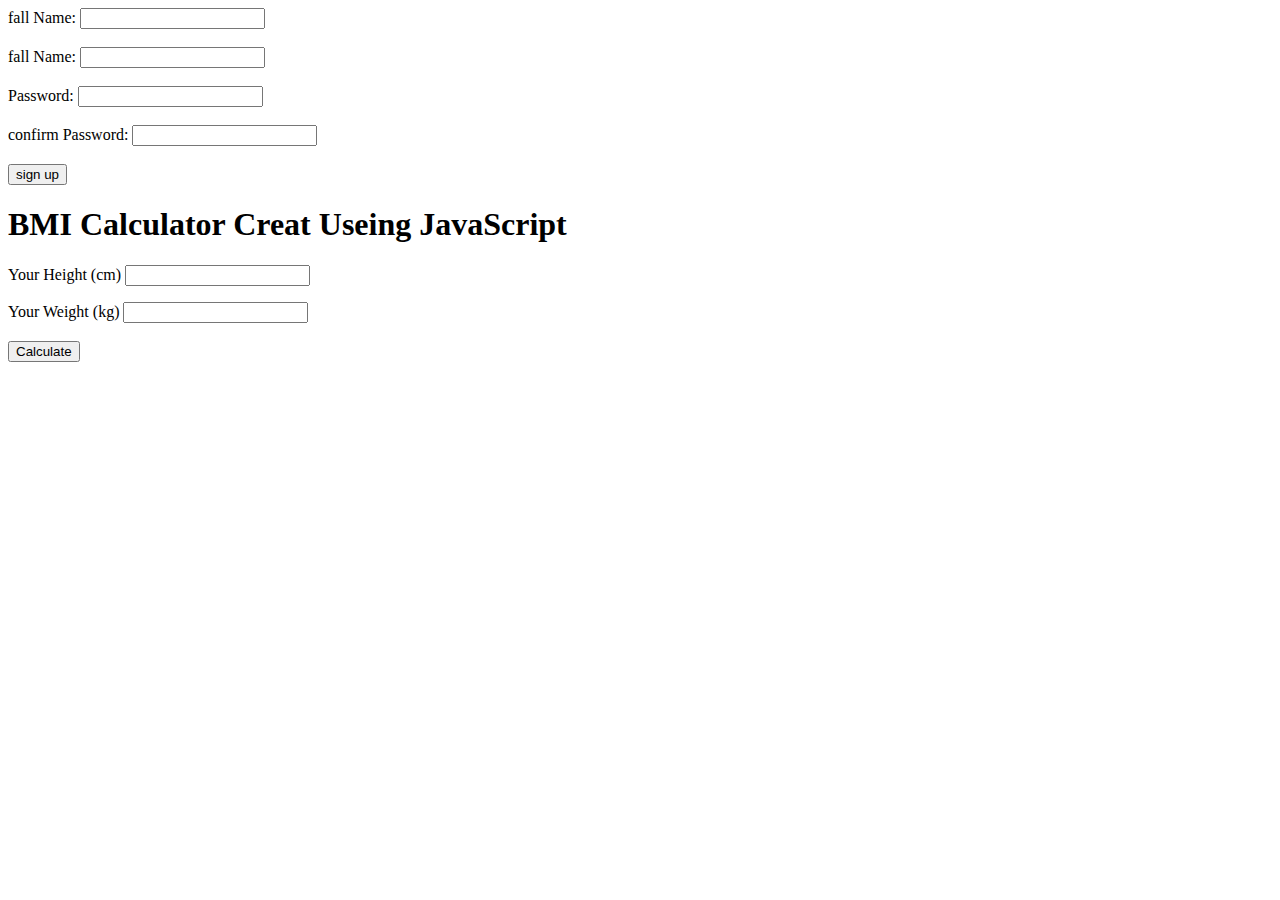
==== exc.html @ 0ce13e2b "up up" ====
<!DOCTYPE html>
<html lang="en">
<head>
    <meta charset="utf-8">
    <script> function faildateform() {

   var fn =document.getElementById("te1")
   if (fn = do)
   function CheckPassword(inputtxt) 
{ 
var passw=  /^[A-Za-z]\w{7,14}$/;
if(inputtxt.value.match(passw)) 
{ 
alert('Correct, try another...')
return true;
}
else
{ 
alert('Wrong...!')
return false;
}
} }
    </script>
     <title>  Form Vaildation </title>          

    </head>
    <body>
        <label for="Fullname">fall Name:</label>
        <input type="text" id="Fullname" fname="fn" > <br><br>
        <label for="username">fall Name:</label>
        <input type="text" id="username" fname="un" > <br><br>
        <label for="userPassword">Password: </label>
        <input id="userPassword" type="password"> <br><br>
        <label for="CuserPassword">confirm Password: </label>
        <input id="CuserPassword" type="password"> <br><br>
        <input type="submit" value="sign up">
    </body>
</html> 



<!DOCTYPE html>
<html>
<head>
    <!-- Include JS files -->
    <script src="app.js"></script>
</head>
<body>
    <div class="container">
        <h1>BMI Calculator Creat Useing JavaScript</h1>

        
        <p>Your Height (cm)
        <input type="text" id="height">
        <p> Your Weight (kg)
        <input type="text" id="weight"> <br><br>
        <button id="btn">Calculate</button>
        <div id="result"> </div>
    </div>    
</body>
  
</html>
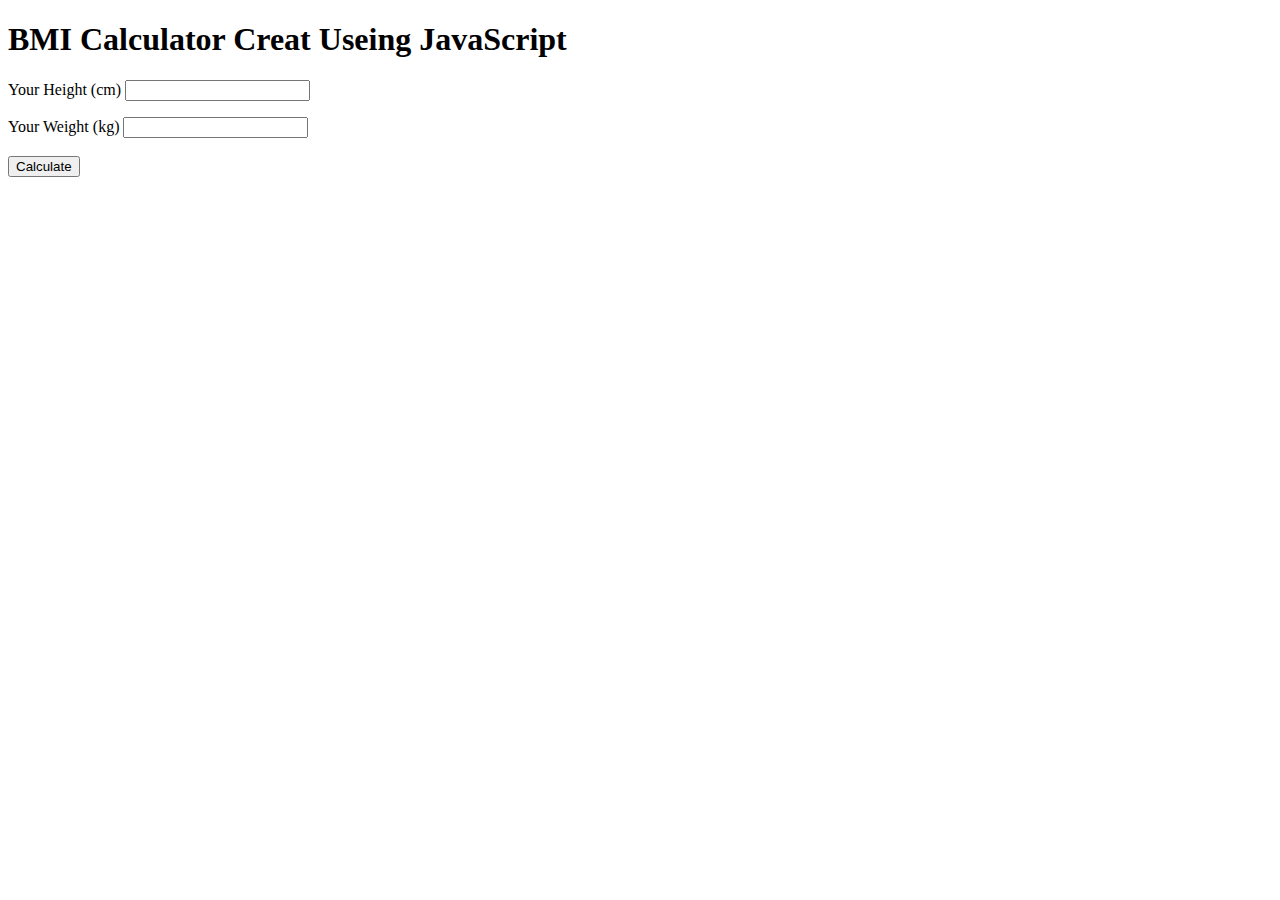
==== commit 697974ec: "-" ====
--- a/exc.html
+++ b/exc.html
@@ -1,4 +1,4 @@
-
+<!--
 <!DOCTYPE html>
 <html lang="en">
 <head>
@@ -38,7 +38,7 @@
     </body>
 </html> 
 
-
+  -->
 
 <!DOCTYPE html>
 <html>
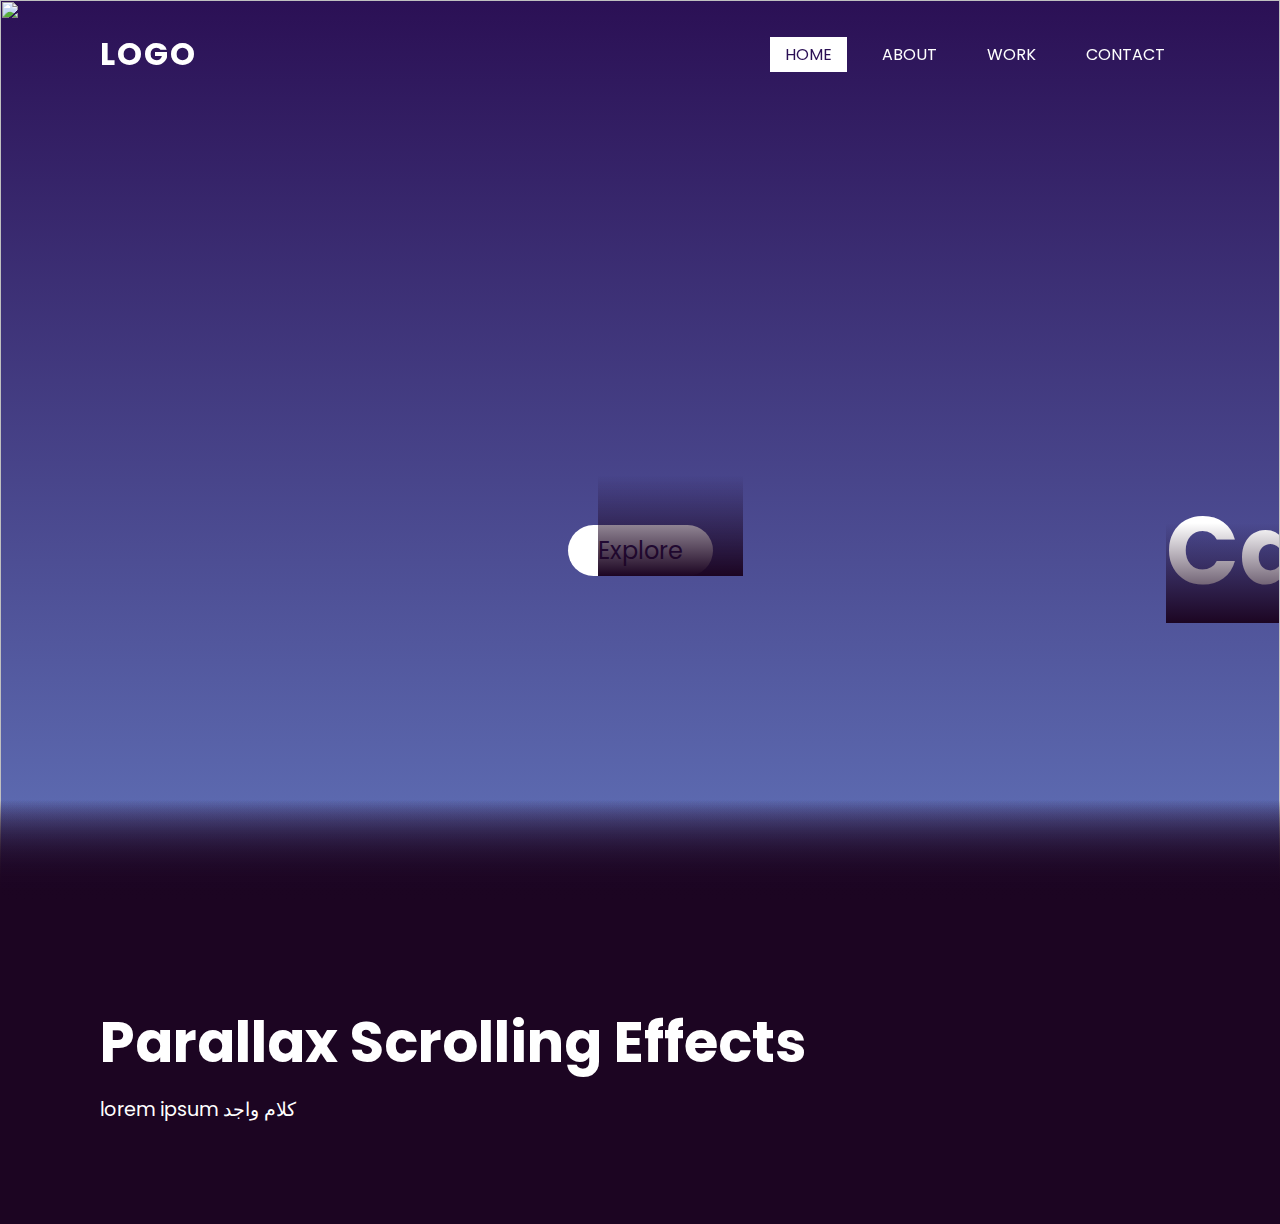
==== commit 185b6899: "upp" ====
--- a/exc.html
+++ b/exc.html
@@ -1,4 +1,5 @@
 <!--
+
 <!DOCTYPE html>
 <html lang="en">
 <head>
@@ -38,12 +39,12 @@
     </body>
 </html> 
 
-  -->
+
 
 <!DOCTYPE html>
 <html>
 <head>
-    <!-- Include JS files -->
+    <!-- Include JS files 
     <script src="app.js"></script>
 </head>
 <body>
@@ -61,3 +62,63 @@
 </body>
   
 </html>
+-->
+<!DOCTYPE html>
+<html>
+<title>URbox.com</title>
+<meta charset="UTF-8">
+
+<head>
+    <title>URbox</title>
+    <link rel="stylesheet" type="text/css" href="styleproject.css">
+</head>
+
+<body>
+    <header>
+        <a href="#" class="logo">Logo</a>
+        <ul>
+            <li><a href="#" class="active">HOME</a></li>
+            <li><a href="#">ABOUT</a></li>
+            <li><a href="#">WORK</a></li>
+            <li><a href="#">CONTACT</a></li>
+        </ul>
+    </header>
+    <section>
+        <img src="image/stars.jpeg" id="stars">
+        <img src="image/moon.jpeg" id="moon">
+        <img src="image/mountains_behind.jpeg" id="mountains_behind">
+        <h2 id="text">Camping </h2>
+        <a href="#sec" id="btn">Explore</a>
+        <img src="image/mountains_front.jpeg" id="mountains_front">
+    </section>
+
+    <div class="sec" id="sec">
+        <h2>Parallax Scrolling Effects</h2>
+        <p>lorem ipsum كلام واجد <br> </p>
+    </div>
+    <script>
+        let stars = document.getElementById('stars');
+        let moon = document.getElementById('moon');
+        let mountains_behind = document.getElementById('mountains_behind');
+        let text = document.getElementById('text');
+        let btn = document.getElementById('btn');
+        let mountains_front = document.getElementById('mountains_front');
+        let header = document.querySelector('header');
+
+
+        window.addEventListener('scroll', function () {
+            let value = window.scrollY;
+            stars.style.left = value * 0.25 + 'px';
+            moon.style.top = value * 1.05 + 'px';
+            mountains_behind.style.top = value * 0.5 + 'px';
+            mountains_front.style.top = value * 0 + 'px';
+            text.style.marginRight = value * 4 + 'px';
+            text.style.scrollMarginTop = value * 1.5 + 'px';
+            btn.style.marginRight = value * 1.5 + 'px';
+            header.style.top = value * 0.5 + 'px';
+        })
+    </script>
+    
+</body>
+
+</html>--- a/styleproject.css
+++ b/styleproject.css
@@ -0,0 +1,168 @@
+/*
+body{
+    background-image:url();
+    background-position: center ;
+    background-attachment: fixed;
+    background-repeat: no-repeat;
+    background-color:#232a3b;                                           
+  }
+  #h1 {
+font-family:'Courier New', Courier, monospace;
+text-shadow: 2px 2px 5px rgb(48, 120, 214), 0 0 10px rgb(228, 87, 22);
+font-size:60px;
+font-style: oblique;
+  }
+  #bg{ 
+    background-image:url(image/logo.png);
+    background-position: bottom center ;
+    background-size: 250px
+    ;
+    border: 10px solid rgba(255, 196, 0, 0.651)  ;
+    padding: 30px ;
+    background-color: rgb(193, 220, 255);
+    background-repeat: no-repeat;
+    background-origin: content-box;
+  
+  }
+:-ms-fullscree>
+*/
+
+@import url('https://fonts.googleapis.com/css?family=poppins:300,400,500,600,700,800,900&display=swap');
+* {
+    margin: 0;
+    padding: 0;
+    box-sizing: border-box;
+    font-family: 'poppins' , sans-serif;
+    scroll-behavior: smooth;
+}
+body
+{
+    min-height: 100vh;
+    overflow-x: hidden;
+    background: linear-gradient(#2b1055,#7597de);
+}
+header
+{
+    position: absolute;
+    top:0;
+    left: 0;
+    width: 100%;
+    padding: 30px 100px;
+    display: flex;
+    justify-content: space-between;
+    align-items: center;
+    z-index: 10000;
+
+}
+header .logo
+{
+    color:#fff;
+    font-weight: 700;
+    text-decoration: none;
+    font-size: 2em;
+    text-transform: uppercase;
+    letter-spacing: 2px;
+}
+header ul 
+{
+    display: flex;
+    justify-content: center;
+    align-items: center;
+}
+header ul li 
+{
+    list-style: none;
+    margin-left: 20px;
+}
+header ul li a 
+{
+    text-decoration: none;
+    padding: 6px 15px;
+    color: #fff;
+    background-repeat: 20px;
+}
+header ul li a:hover,
+header ul li a.active
+{
+    background: #fff; 
+    color: #2b1055;
+}
+section
+{
+    position: relative;
+    width: 100%;
+    height: 100vh;
+    padding: 100px;
+    display: flex;
+    justify-content: center;
+    align-items: center;
+    overflow: hidden;
+
+}
+section ::before
+{
+    content: '';
+    position: absolute;
+    bottom: 0;
+    width: 100%;
+    height: 100px;
+    background: linear-gradient(to top, #1c0522, transparent);
+    z-index: 1000;
+}
+section img
+{
+    position: absolute;
+    top:0;
+    left: 0;
+    width: 100%;
+    height: 100%;
+    object-fit: cover;
+    pointer-events: none;
+}
+section img#moon 
+{
+    mix-blend-mode: screen;
+}
+section img#mountains_front  
+{
+    z-index: 10;
+}
+#text
+{
+    position: absolute;
+    right: -350px;
+    color: #fff;
+    white-space: nowrap;
+    font-size: 7.5vw;
+    z-index: 9;
+    transform: translateY(100px);
+}
+#btn
+{
+    text-decoration: none;
+    display: inline-block;
+    padding: 8px 30px;
+    border-radius: 40px;
+    background: #fff;
+    color: #2b1055;
+    font-size: 1.5em;
+    z-index: 9;
+    transform: translateY(100px);
+}
+.sec
+{
+    position: relative;
+    padding: 100px;
+    background: #1c0522;
+}
+.sec h2 
+{
+    font-size: 3.5em;
+    margin-bottom: 10px;
+    color: #fff;
+}
+.sec p
+{
+    font-size: 1.2em;
+    color: #fff;  
+}